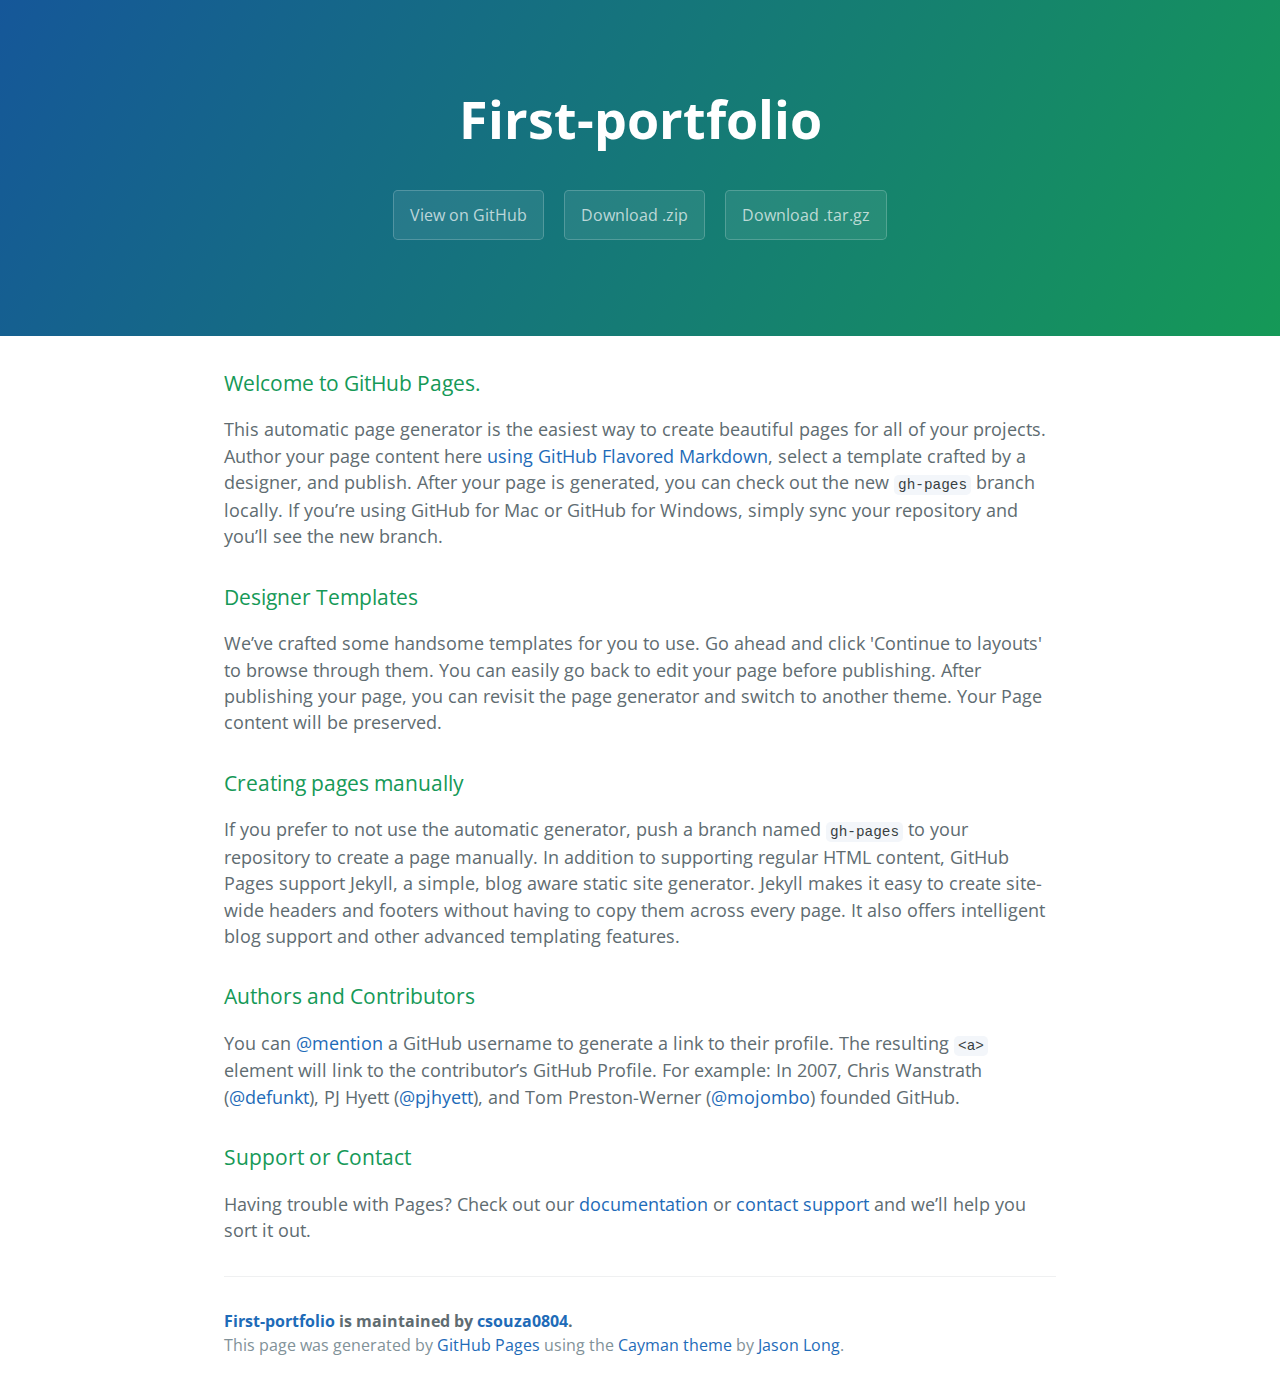
==== index.html @ 46334968 "Create gh-pages branch via GitHub" ====
<!DOCTYPE html>
<html lang="en-us">
  <head>
    <meta charset="UTF-8">
    <title>First-portfolio by csouza0804</title>
    <meta name="viewport" content="width=device-width, initial-scale=1">
    <link rel="stylesheet" type="text/css" href="stylesheets/normalize.css" media="screen">
    <link href='http://fonts.googleapis.com/css?family=Open+Sans:400,700' rel='stylesheet' type='text/css'>
    <link rel="stylesheet" type="text/css" href="stylesheets/stylesheet.css" media="screen">
    <link rel="stylesheet" type="text/css" href="stylesheets/github-light.css" media="screen">
  </head>
  <body>
    <section class="page-header">
      <h1 class="project-name">First-portfolio</h1>
      <h2 class="project-tagline"></h2>
      <a href="https://github.com/csouza0804/first-portfolio" class="btn">View on GitHub</a>
      <a href="https://github.com/csouza0804/first-portfolio/zipball/master" class="btn">Download .zip</a>
      <a href="https://github.com/csouza0804/first-portfolio/tarball/master" class="btn">Download .tar.gz</a>
    </section>

    <section class="main-content">
      <h3>
<a id="welcome-to-github-pages" class="anchor" href="#welcome-to-github-pages" aria-hidden="true"><span class="octicon octicon-link"></span></a>Welcome to GitHub Pages.</h3>

<p>This automatic page generator is the easiest way to create beautiful pages for all of your projects. Author your page content here <a href="https://guides.github.com/features/mastering-markdown/">using GitHub Flavored Markdown</a>, select a template crafted by a designer, and publish. After your page is generated, you can check out the new <code>gh-pages</code> branch locally. If you’re using GitHub for Mac or GitHub for Windows, simply sync your repository and you’ll see the new branch.</p>

<h3>
<a id="designer-templates" class="anchor" href="#designer-templates" aria-hidden="true"><span class="octicon octicon-link"></span></a>Designer Templates</h3>

<p>We’ve crafted some handsome templates for you to use. Go ahead and click 'Continue to layouts' to browse through them. You can easily go back to edit your page before publishing. After publishing your page, you can revisit the page generator and switch to another theme. Your Page content will be preserved.</p>

<h3>
<a id="creating-pages-manually" class="anchor" href="#creating-pages-manually" aria-hidden="true"><span class="octicon octicon-link"></span></a>Creating pages manually</h3>

<p>If you prefer to not use the automatic generator, push a branch named <code>gh-pages</code> to your repository to create a page manually. In addition to supporting regular HTML content, GitHub Pages support Jekyll, a simple, blog aware static site generator. Jekyll makes it easy to create site-wide headers and footers without having to copy them across every page. It also offers intelligent blog support and other advanced templating features.</p>

<h3>
<a id="authors-and-contributors" class="anchor" href="#authors-and-contributors" aria-hidden="true"><span class="octicon octicon-link"></span></a>Authors and Contributors</h3>

<p>You can <a href="https://github.com/blog/821" class="user-mention">@mention</a> a GitHub username to generate a link to their profile. The resulting <code>&lt;a&gt;</code> element will link to the contributor’s GitHub Profile. For example: In 2007, Chris Wanstrath (<a href="https://github.com/defunkt" class="user-mention">@defunkt</a>), PJ Hyett (<a href="https://github.com/pjhyett" class="user-mention">@pjhyett</a>), and Tom Preston-Werner (<a href="https://github.com/mojombo" class="user-mention">@mojombo</a>) founded GitHub.</p>

<h3>
<a id="support-or-contact" class="anchor" href="#support-or-contact" aria-hidden="true"><span class="octicon octicon-link"></span></a>Support or Contact</h3>

<p>Having trouble with Pages? Check out our <a href="https://help.github.com/pages">documentation</a> or <a href="https://github.com/contact">contact support</a> and we’ll help you sort it out.</p>

      <footer class="site-footer">
        <span class="site-footer-owner"><a href="https://github.com/csouza0804/first-portfolio">First-portfolio</a> is maintained by <a href="https://github.com/csouza0804">csouza0804</a>.</span>

        <span class="site-footer-credits">This page was generated by <a href="https://pages.github.com">GitHub Pages</a> using the <a href="https://github.com/jasonlong/cayman-theme">Cayman theme</a> by <a href="https://twitter.com/jasonlong">Jason Long</a>.</span>
      </footer>

    </section>

  
  </body>
</html>
---- stylesheets/stylesheet.css ----
* {
  box-sizing: border-box; }

body {
  padding: 0;
  margin: 0;
  font-family: "Open Sans", "Helvetica Neue", Helvetica, Arial, sans-serif;
  font-size: 16px;
  line-height: 1.5;
  color: #606c71; }

a {
  color: #1e6bb8;
  text-decoration: none; }
  a:hover {
    text-decoration: underline; }

.btn {
  display: inline-block;
  margin-bottom: 1rem;
  color: rgba(255, 255, 255, 0.7);
  background-color: rgba(255, 255, 255, 0.08);
  border-color: rgba(255, 255, 255, 0.2);
  border-style: solid;
  border-width: 1px;
  border-radius: 0.3rem;
  transition: color 0.2s, background-color 0.2s, border-color 0.2s; }
  .btn + .btn {
    margin-left: 1rem; }

.btn:hover {
  color: rgba(255, 255, 255, 0.8);
  text-decoration: none;
  background-color: rgba(255, 255, 255, 0.2);
  border-color: rgba(255, 255, 255, 0.3); }

@media screen and (min-width: 64em) {
  .btn {
    padding: 0.75rem 1rem; } }

@media screen and (min-width: 42em) and (max-width: 64em) {
  .btn {
    padding: 0.6rem 0.9rem;
    font-size: 0.9rem; } }

@media screen and (max-width: 42em) {
  .btn {
    display: block;
    width: 100%;
    padding: 0.75rem;
    font-size: 0.9rem; }
    .btn + .btn {
      margin-top: 1rem;
      margin-left: 0; } }

.page-header {
  color: #fff;
  text-align: center;
  background-color: #159957;
  background-image: linear-gradient(120deg, #155799, #159957); }

@media screen and (min-width: 64em) {
  .page-header {
    padding: 5rem 6rem; } }

@media screen and (min-width: 42em) and (max-width: 64em) {
  .page-header {
    padding: 3rem 4rem; } }

@media screen and (max-width: 42em) {
  .page-header {
    padding: 2rem 1rem; } }

.project-name {
  margin-top: 0;
  margin-bottom: 0.1rem; }

@media screen and (min-width: 64em) {
  .project-name {
    font-size: 3.25rem; } }

@media screen and (min-width: 42em) and (max-width: 64em) {
  .project-name {
    font-size: 2.25rem; } }

@media screen and (max-width: 42em) {
  .project-name {
    font-size: 1.75rem; } }

.project-tagline {
  margin-bottom: 2rem;
  font-weight: normal;
  opacity: 0.7; }

@media screen and (min-width: 64em) {
  .project-tagline {
    font-size: 1.25rem; } }

@media screen and (min-width: 42em) and (max-width: 64em) {
  .project-tagline {
    font-size: 1.15rem; } }

@media screen and (max-width: 42em) {
  .project-tagline {
    font-size: 1rem; } }

.main-content :first-child {
  margin-top: 0; }
.main-content img {
  max-width: 100%; }
.main-content h1, .main-content h2, .main-content h3, .main-content h4, .main-content h5, .main-content h6 {
  margin-top: 2rem;
  margin-bottom: 1rem;
  font-weight: normal;
  color: #159957; }
.main-content p {
  margin-bottom: 1em; }
.main-content code {
  padding: 2px 4px;
  font-family: Consolas, "Liberation Mono", Menlo, Courier, monospace;
  font-size: 0.9rem;
  color: #383e41;
  background-color: #f3f6fa;
  border-radius: 0.3rem; }
.main-content pre {
  padding: 0.8rem;
  margin-top: 0;
  margin-bottom: 1rem;
  font: 1rem Consolas, "Liberation Mono", Menlo, Courier, monospace;
  color: #567482;
  word-wrap: normal;
  background-color: #f3f6fa;
  border: solid 1px #dce6f0;
  border-radius: 0.3rem; }
  .main-content pre > code {
    padding: 0;
    margin: 0;
    font-size: 0.9rem;
    color: #567482;
    word-break: normal;
    white-space: pre;
    background: transparent;
    border: 0; }
.main-content .highlight {
  margin-bottom: 1rem; }
  .main-content .highlight pre {
    margin-bottom: 0;
    word-break: normal; }
.main-content .highlight pre, .main-content pre {
  padding: 0.8rem;
  overflow: auto;
  font-size: 0.9rem;
  line-height: 1.45;
  border-radius: 0.3rem; }
.main-content pre code, .main-content pre tt {
  display: inline;
  max-width: initial;
  padding: 0;
  margin: 0;
  overflow: initial;
  line-height: inherit;
  word-wrap: normal;
  background-color: transparent;
  border: 0; }
  .main-content pre code:before, .main-content pre code:after, .main-content pre tt:before, .main-content pre tt:after {
    content: normal; }
.main-content ul, .main-content ol {
  margin-top: 0; }
.main-content blockquote {
  padding: 0 1rem;
  margin-left: 0;
  color: #819198;
  border-left: 0.3rem solid #dce6f0; }
  .main-content blockquote > :first-child {
    margin-top: 0; }
  .main-content blockquote > :last-child {
    margin-bottom: 0; }
.main-content table {
  display: block;
  width: 100%;
  overflow: auto;
  word-break: normal;
  word-break: keep-all; }
  .main-content table th {
    font-weight: bold; }
  .main-content table th, .main-content table td {
    padding: 0.5rem 1rem;
    border: 1px solid #e9ebec; }
.main-content dl {
  padding: 0; }
  .main-content dl dt {
    padding: 0;
    margin-top: 1rem;
    font-size: 1rem;
    font-weight: bold; }
  .main-content dl dd {
    padding: 0;
    margin-bottom: 1rem; }
.main-content hr {
  height: 2px;
  padding: 0;
  margin: 1rem 0;
  background-color: #eff0f1;
  border: 0; }

@media screen and (min-width: 64em) {
  .main-content {
    max-width: 64rem;
    padding: 2rem 6rem;
    margin: 0 auto;
    font-size: 1.1rem; } }

@media screen and (min-width: 42em) and (max-width: 64em) {
  .main-content {
    padding: 2rem 4rem;
    font-size: 1.1rem; } }

@media screen and (max-width: 42em) {
  .main-content {
    padding: 2rem 1rem;
    font-size: 1rem; } }

.site-footer {
  padding-top: 2rem;
  margin-top: 2rem;
  border-top: solid 1px #eff0f1; }

.site-footer-owner {
  display: block;
  font-weight: bold; }

.site-footer-credits {
  color: #819198; }

@media screen and (min-width: 64em) {
  .site-footer {
    font-size: 1rem; } }

@media screen and (min-width: 42em) and (max-width: 64em) {
  .site-footer {
    font-size: 1rem; } }

@media screen and (max-width: 42em) {
  .site-footer {
    font-size: 0.9rem; } }
---- stylesheets/github-light.css ----
/*
   Copyright 2014 GitHub Inc.

   Licensed under the Apache License, Version 2.0 (the "License");
   you may not use this file except in compliance with the License.
   You may obtain a copy of the License at

       http://www.apache.org/licenses/LICENSE-2.0

   Unless required by applicable law or agreed to in writing, software
   distributed under the License is distributed on an "AS IS" BASIS,
   WITHOUT WARRANTIES OR CONDITIONS OF ANY KIND, either express or implied.
   See the License for the specific language governing permissions and
   limitations under the License.

*/

.pl-c /* comment */ {
  color: #969896;
}

.pl-c1      /* constant, markup.raw, meta.diff.header, meta.module-reference, meta.property-name, support, support.constant, support.variable, variable.other.constant */,
.pl-s .pl-v /* string variable */ {
  color: #0086b3;
}

.pl-e  /* entity */,
.pl-en /* entity.name */ {
  color: #795da3;
}

.pl-s .pl-s1 /* string source */,
.pl-smi      /* storage.modifier.import, storage.modifier.package, storage.type.java, variable.other, variable.parameter.function */ {
  color: #333;
}

.pl-ent /* entity.name.tag */ {
  color: #63a35c;
}

.pl-k /* keyword, storage, storage.type */ {
  color: #a71d5d;
}

.pl-pds              /* punctuation.definition.string, string.regexp.character-class */,
.pl-s                /* string */,
.pl-s .pl-pse .pl-s1 /* string punctuation.section.embedded source */,
.pl-sr               /* string.regexp */,
.pl-sr .pl-cce       /* string.regexp constant.character.escape */,
.pl-sr .pl-sra       /* string.regexp string.regexp.arbitrary-repitition */,
.pl-sr .pl-sre       /* string.regexp source.ruby.embedded */ {
  color: #183691;
}

.pl-v /* variable */ {
  color: #ed6a43;
}

.pl-id /* invalid.deprecated */ {
  color: #b52a1d;
}

.pl-ii /* invalid.illegal */ {
  background-color: #b52a1d;
  color: #f8f8f8;
}

.pl-sr .pl-cce /* string.regexp constant.character.escape */ {
  color: #63a35c;
  font-weight: bold;
}

.pl-ml /* markup.list */ {
  color: #693a17;
}

.pl-mh        /* markup.heading */,
.pl-mh .pl-en /* markup.heading entity.name */,
.pl-ms        /* meta.separator */ {
  color: #1d3e81;
  font-weight: bold;
}

.pl-mq /* markup.quote */ {
  color: #008080;
}

.pl-mi /* markup.italic */ {
  color: #333;
  font-style: italic;
}

.pl-mb /* markup.bold */ {
  color: #333;
  font-weight: bold;
}

.pl-md /* markup.deleted, meta.diff.header.from-file */ {
  background-color: #ffecec;
  color: #bd2c00;
}

.pl-mi1 /* markup.inserted, meta.diff.header.to-file */ {
  background-color: #eaffea;
  color: #55a532;
}

.pl-mdr /* meta.diff.range */ {
  color: #795da3;
  font-weight: bold;
}

.pl-mo /* meta.output */ {
  color: #1d3e81;
}
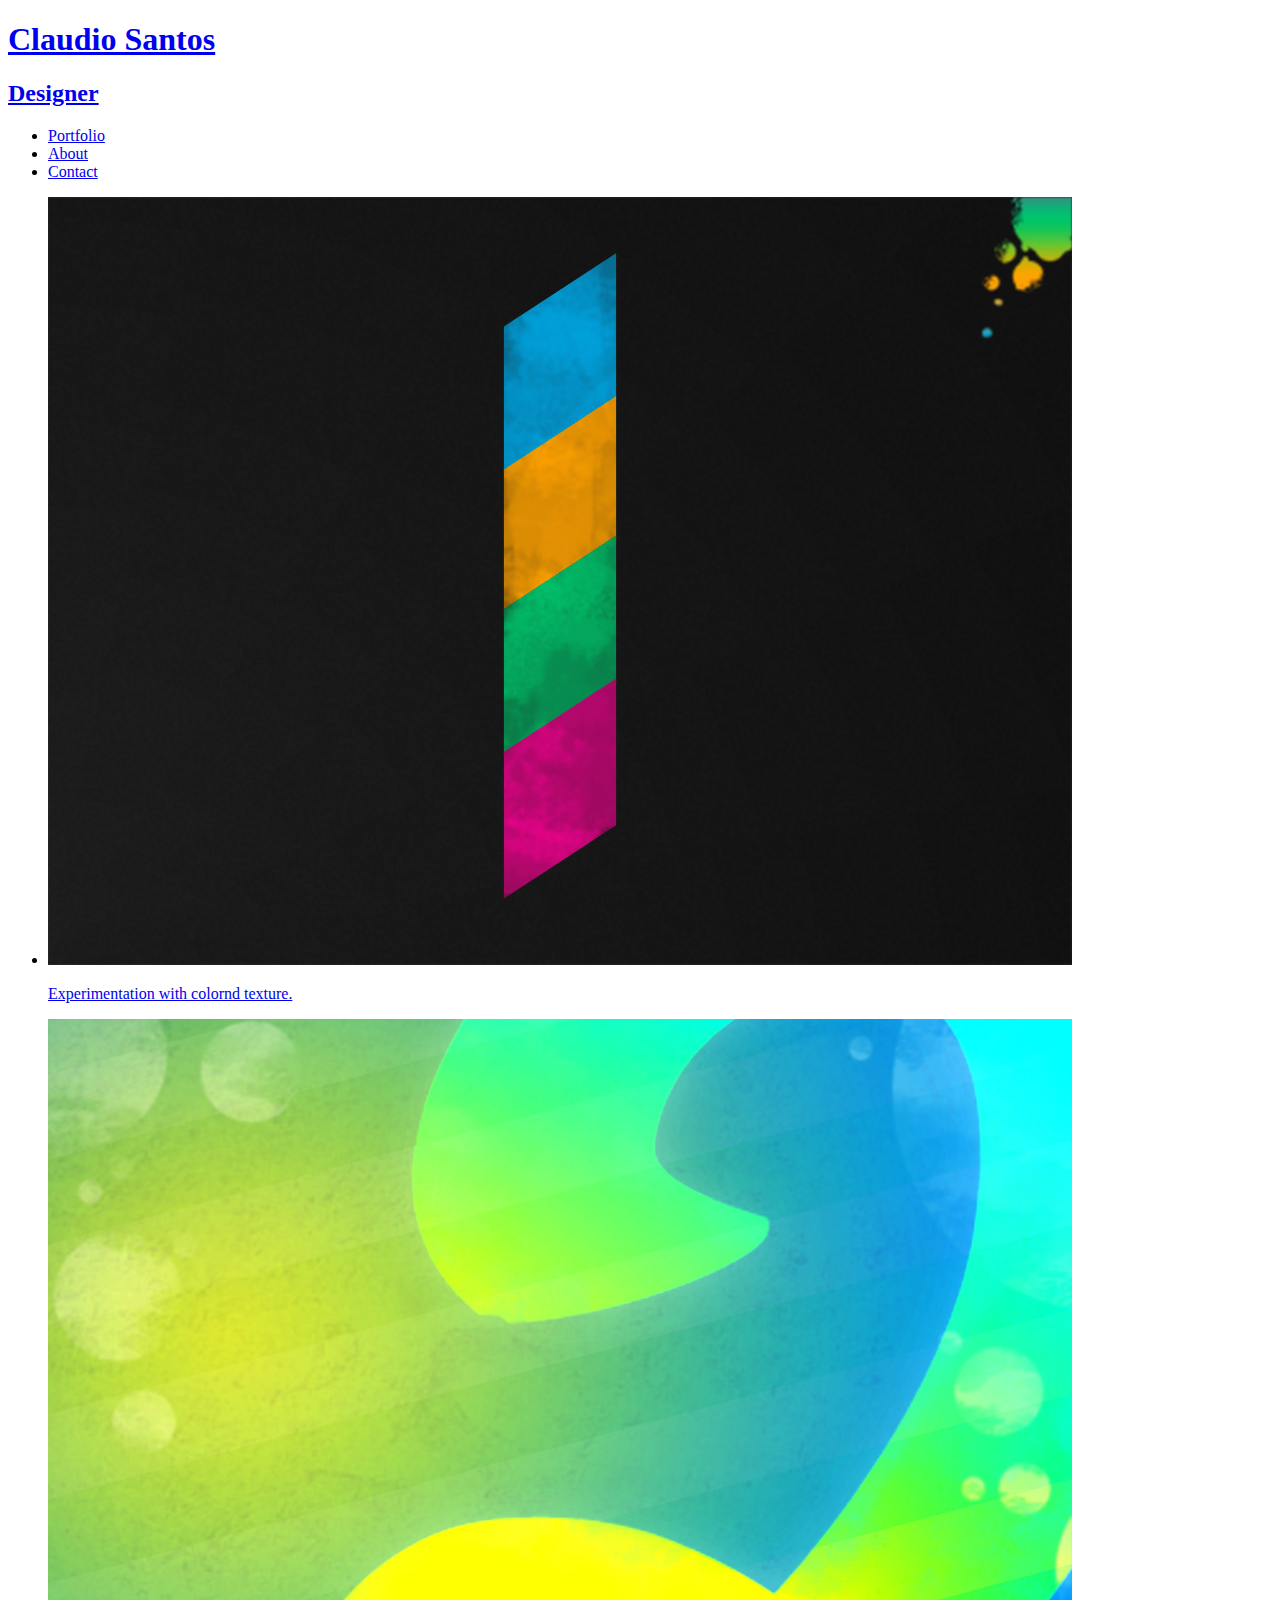
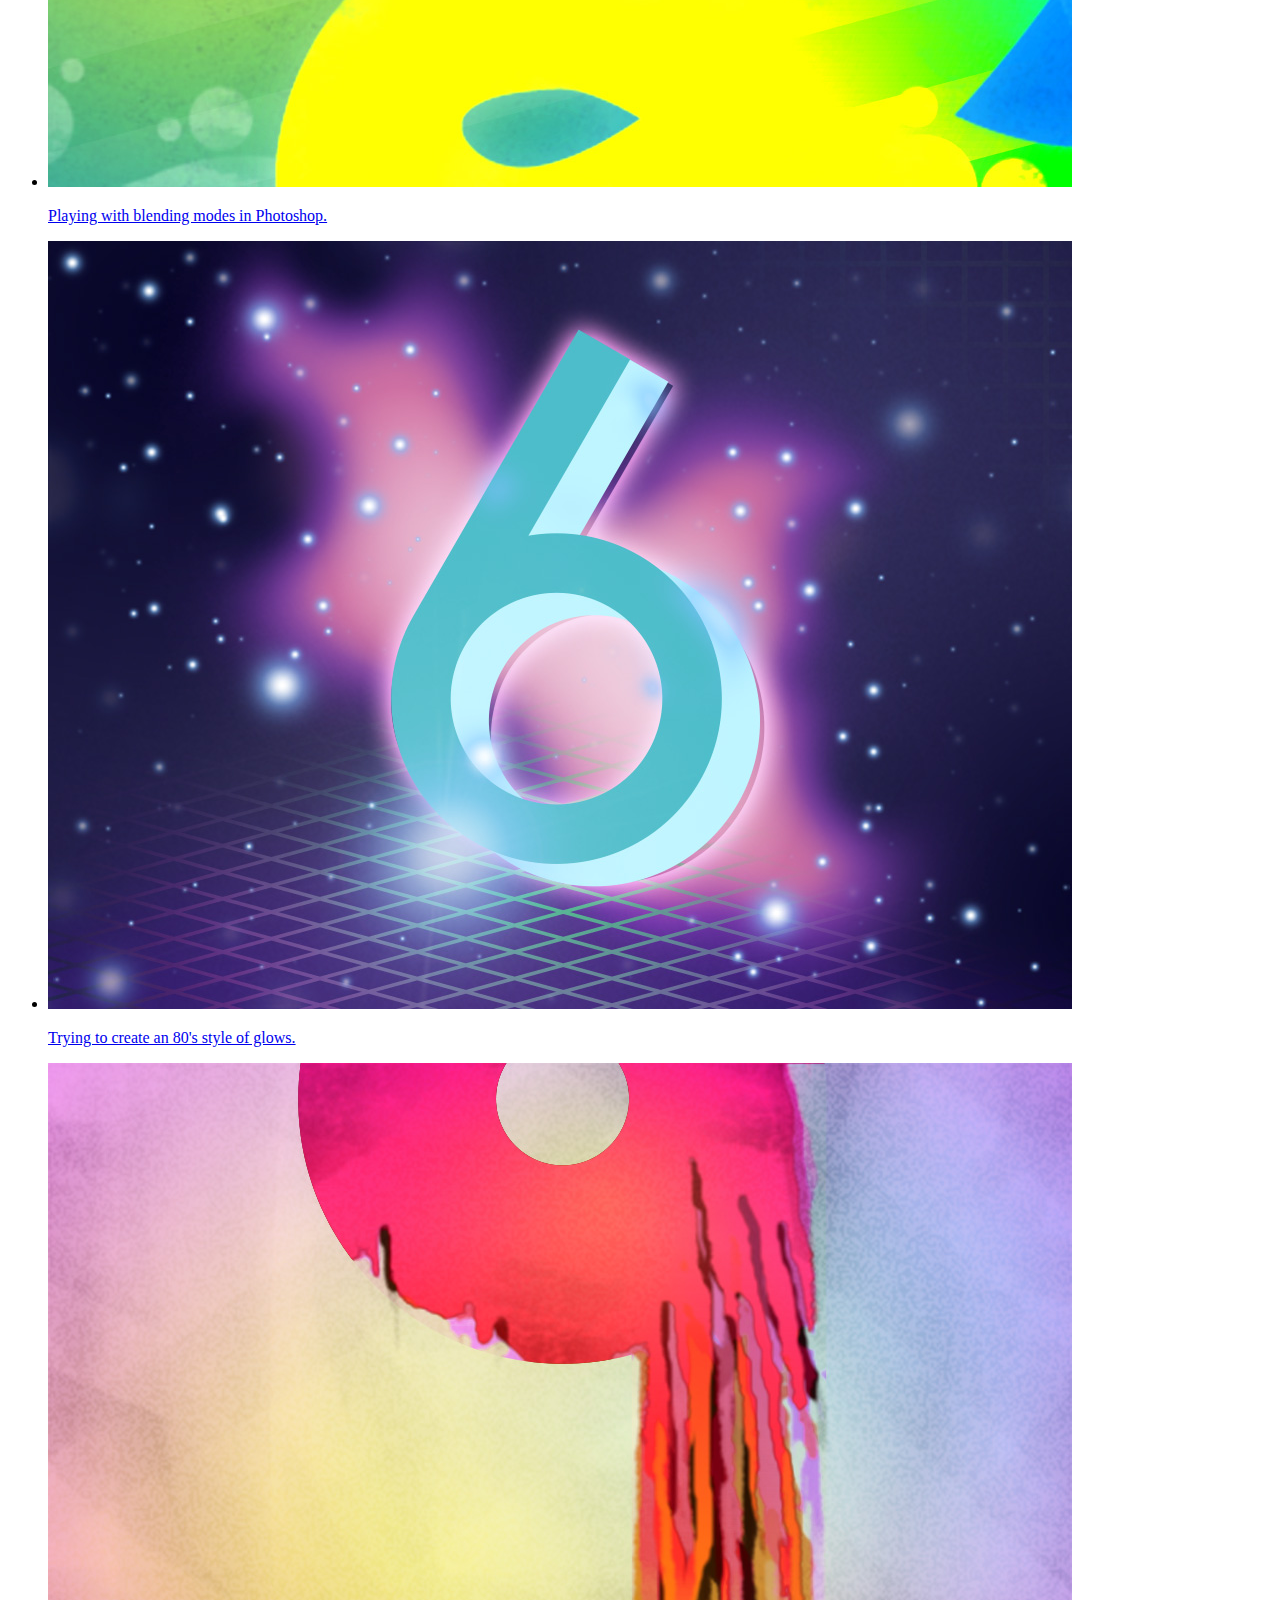
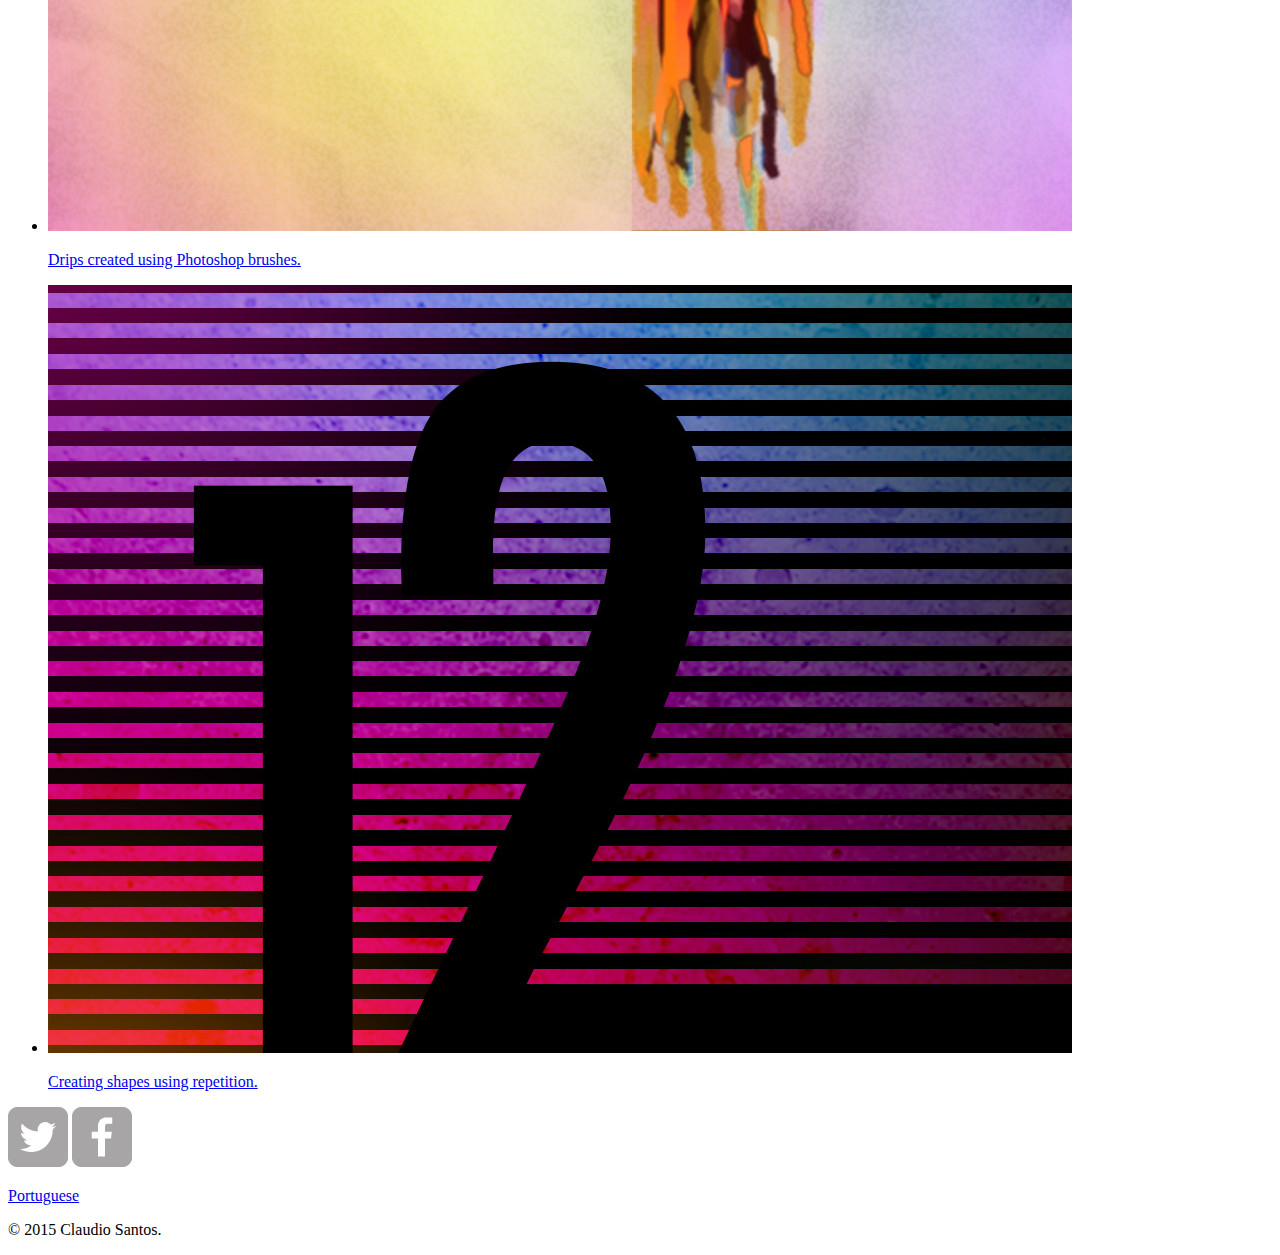
==== commit f6b248e9: "fix" ====
--- a/index.html
+++ b/index.html
@@ -1,58 +1,75 @@
 <!DOCTYPE html>
-<html lang="en-us">
+<html>
   <head>
-    <meta charset="UTF-8">
-    <title>First-portfolio by csouza0804</title>
-    <meta name="viewport" content="width=device-width, initial-scale=1">
-    <link rel="stylesheet" type="text/css" href="stylesheets/normalize.css" media="screen">
-    <link href='http://fonts.googleapis.com/css?family=Open+Sans:400,700' rel='stylesheet' type='text/css'>
-    <link rel="stylesheet" type="text/css" href="stylesheets/stylesheet.css" media="screen">
-    <link rel="stylesheet" type="text/css" href="stylesheets/github-light.css" media="screen">
+    <meta charset="utf-8">
+    <title>Portifolio | Designer</title>
+    <link rel="stylesheet" href="first-portfolio/css/normalize.css">
+    <link href='http://fonts.googleapis.com/css?family=Source+Sans+Pro:200,400,200italic|Open+Sans:300italic,300' rel='stylesheet' type='text/css'>
+    <link rel="stylesheet" href="first-portfolio/css/main.css">
+    <link rel="stylesheet" href="first-portfolio/css/responsive.css">
+    <meta name="viewport" content="width=device-width, initial-scale=1.0">
   </head>
   <body>
-    <section class="page-header">
-      <h1 class="project-name">First-portfolio</h1>
-      <h2 class="project-tagline"></h2>
-      <a href="https://github.com/csouza0804/first-portfolio" class="btn">View on GitHub</a>
-      <a href="https://github.com/csouza0804/first-portfolio/zipball/master" class="btn">Download .zip</a>
-      <a href="https://github.com/csouza0804/first-portfolio/tarball/master" class="btn">Download .tar.gz</a>
-    </section>
-
-    <section class="main-content">
-      <h3>
-<a id="welcome-to-github-pages" class="anchor" href="#welcome-to-github-pages" aria-hidden="true"><span class="octicon octicon-link"></span></a>Welcome to GitHub Pages.</h3>
-
-<p>This automatic page generator is the easiest way to create beautiful pages for all of your projects. Author your page content here <a href="https://guides.github.com/features/mastering-markdown/">using GitHub Flavored Markdown</a>, select a template crafted by a designer, and publish. After your page is generated, you can check out the new <code>gh-pages</code> branch locally. If you’re using GitHub for Mac or GitHub for Windows, simply sync your repository and you’ll see the new branch.</p>
-
-<h3>
-<a id="designer-templates" class="anchor" href="#designer-templates" aria-hidden="true"><span class="octicon octicon-link"></span></a>Designer Templates</h3>
-
-<p>We’ve crafted some handsome templates for you to use. Go ahead and click 'Continue to layouts' to browse through them. You can easily go back to edit your page before publishing. After publishing your page, you can revisit the page generator and switch to another theme. Your Page content will be preserved.</p>
-
-<h3>
-<a id="creating-pages-manually" class="anchor" href="#creating-pages-manually" aria-hidden="true"><span class="octicon octicon-link"></span></a>Creating pages manually</h3>
-
-<p>If you prefer to not use the automatic generator, push a branch named <code>gh-pages</code> to your repository to create a page manually. In addition to supporting regular HTML content, GitHub Pages support Jekyll, a simple, blog aware static site generator. Jekyll makes it easy to create site-wide headers and footers without having to copy them across every page. It also offers intelligent blog support and other advanced templating features.</p>
-
-<h3>
-<a id="authors-and-contributors" class="anchor" href="#authors-and-contributors" aria-hidden="true"><span class="octicon octicon-link"></span></a>Authors and Contributors</h3>
-
-<p>You can <a href="https://github.com/blog/821" class="user-mention">@mention</a> a GitHub username to generate a link to their profile. The resulting <code>&lt;a&gt;</code> element will link to the contributor’s GitHub Profile. For example: In 2007, Chris Wanstrath (<a href="https://github.com/defunkt" class="user-mention">@defunkt</a>), PJ Hyett (<a href="https://github.com/pjhyett" class="user-mention">@pjhyett</a>), and Tom Preston-Werner (<a href="https://github.com/mojombo" class="user-mention">@mojombo</a>) founded GitHub.</p>
-
-<h3>
-<a id="support-or-contact" class="anchor" href="#support-or-contact" aria-hidden="true"><span class="octicon octicon-link"></span></a>Support or Contact</h3>
-
-<p>Having trouble with Pages? Check out our <a href="https://help.github.com/pages">documentation</a> or <a href="https://github.com/contact">contact support</a> and we’ll help you sort it out.</p>
-
-      <footer class="site-footer">
-        <span class="site-footer-owner"><a href="https://github.com/csouza0804/first-portfolio">First-portfolio</a> is maintained by <a href="https://github.com/csouza0804">csouza0804</a>.</span>
-
-        <span class="site-footer-credits">This page was generated by <a href="https://pages.github.com">GitHub Pages</a> using the <a href="https://github.com/jasonlong/cayman-theme">Cayman theme</a> by <a href="https://twitter.com/jasonlong">Jason Long</a>.</span>
+    <header>
+      <a href="../index.html" id="logo">
+        <h1>Claudio Santos</h1>
+        <h2>Designer</h2>
+      </a>
+      <nav>
+        <ul>
+          <li><a href="index.html" class="selected">Portfolio</a></li>
+          <li><a href="pages/about.html">About</a></li>
+          <li><a href="pages/contact.html">Contact</a></li>
+        </ul>
+      </nav>
+    </header>
+    <div id="wrapper">
+      <section>
+        <ul id="gallery">
+          
+          <li>
+            <a href="img/numbers-01.jpg">
+              <img src="img/numbers-01.jpg" alt=""/>
+              <p>Experimentation with colornd texture.</p>
+            </a>
+          </li>
+          
+          <li>
+            <a href="img/numbers-02.jpg">
+              <img src="img/numbers-02.jpg" alt=""/>
+              <p>Playing with blending modes in Photoshop.</p>
+            </a>
+          </li>
+          
+          <li>
+            <a href="img/numbers-06.jpg">
+              <img src="img/numbers-06.jpg" alt=""/>
+              <p>Trying to create an 80's style of glows.</p>
+            </a>
+          </li>
+          
+          <li>
+            <a href="img/numbers-09.jpg">
+              <img src="img/numbers-09.jpg" alt=""/>
+              <p>Drips created using Photoshop brushes.</p>
+            </a>
+          </li>
+          
+          <li>
+            <a href="img/numbers-12.jpg">
+              <img src="img/numbers-12.jpg" alt=""/>
+              <p>Creating shapes using repetition.</p>
+            </a>
+          </li>
+          
+        </ul>
+      </section>
+      <footer>
+        <a href="https://www.facebook.com"><img src="img/twitter-wrap.png" alt="Twitter Logo" class="social-icon"></a>
+        <a href="https://www.twitter.com"><img src="img/facebook-wrap.png" alt"Facebook Logo" class="social-icon"></a>
+        <a href="index-br.html"><p>Portuguese</p></a>
+        <p>&copy; 2015 Claudio Santos.</p>
       </footer>
-
-    </section>
-
-  
-  </body>
-</html>
-
+    </div>
+  </body>  
+</html>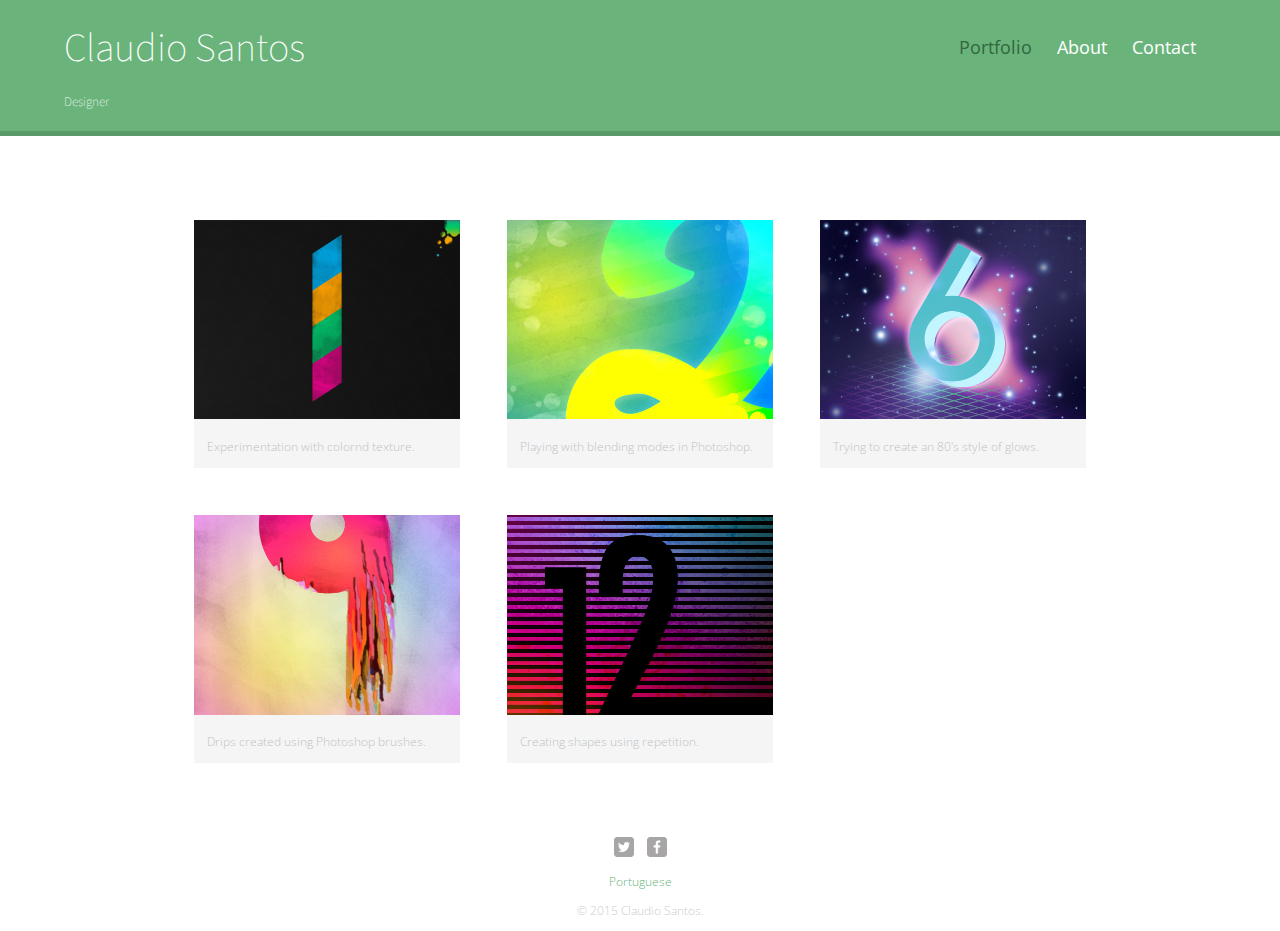
==== commit ea4e8736: "fix" ====
--- a/index.html
+++ b/index.html
@@ -3,10 +3,10 @@
   <head>
     <meta charset="utf-8">
     <title>Portifolio | Designer</title>
-    <link rel="stylesheet" href="first-portfolio/css/normalize.css">
+    <link rel="stylesheet" href="css/normalize.css">
     <link href='http://fonts.googleapis.com/css?family=Source+Sans+Pro:200,400,200italic|Open+Sans:300italic,300' rel='stylesheet' type='text/css'>
-    <link rel="stylesheet" href="first-portfolio/css/main.css">
-    <link rel="stylesheet" href="first-portfolio/css/responsive.css">
+    <link rel="stylesheet" href="css/main.css">
+    <link rel="stylesheet" href="css/responsive.css">
     <meta name="viewport" content="width=device-width, initial-scale=1.0">
   </head>
   <body>
--- a/css/main.css
+++ b/css/main.css
@@ -0,0 +1,201 @@
+/*********************
+GENERAL
+*********************/
+
+a {
+  text-decoration: none;
+}
+
+body {
+  font-family: 'Open Sans',sans-serif;
+  font-weight: 300;
+}
+
+#wrapper {
+  max-width: 940px;
+  margin: 0 auto;
+  padding: 0 5%;
+}
+
+#logo {
+  text-align: center;
+  margin: 0;
+}
+
+
+h1, h2 {
+  font-family: 'Source Sans Pro', sans-serif;
+  font-weight: 200;
+  margin: 15px 0;
+}
+
+img {
+  max-width: 100%;
+}
+
+/* nav background on mobile */
+nav {
+  text-align: center;
+  padding: 10px 0;
+  margin: 20px 0 0;
+}
+
+h3 {
+  margin: 0 0 1em 0;
+}
+
+/*********************
+HEADING
+*********************/
+header {
+  float: left;
+  margin: 0 0 30px 0;
+  padding: 5px 0 0 0;
+  width: 100%;
+}
+a {
+  color: #6ab47b;
+}
+
+header {
+  background: #6ab47b;
+  border-color: #599a68;
+}
+
+
+/*********************
+FOOTER
+*********************/
+
+footer {
+  color: #ccc;
+}
+
+footer {
+  font-size: 0.75em;
+  text-align: center;
+  clear: both;
+  padding-top: 50px;
+}
+
+.social-icon {
+  width: 20px;
+  height: 20px;
+  margin: 0 5px;
+}
+
+/*********************
+NAVIGATING
+*********************/
+
+nav a, nav a:visited {
+  color: #fff;
+}
+
+nav a.selected, nav a:hover {
+  color: #32673f;
+}
+
+/* nav background on mobile */
+nav {
+  background: #599a68;
+}
+
+nav ul {
+  list-style: none;
+  margin: 0 10px;
+  padding: 0;
+}
+
+nav li {
+  display: inline-block;
+}
+
+nav a {
+  font-weight: normal;
+  padding: 15px 10px;
+}
+
+/*********************
+COLOR
+*********************/
+
+h1, h2 {
+  color: #fff;
+}
+
+/* site body */
+body {
+  background-color: #fff;
+  color: #999;
+}
+
+
+/*********************
+PAGE PORTFOLIO
+*********************/
+#gallery {
+  margin: 0;
+  padding: 0;
+  list-style: none;
+}
+
+#gallery li {
+  float: left;
+  width: 45%;
+  margin: 2.5%;
+  background-color: #f5f5f5;
+  color: #bdc3c7;
+}
+
+#gallery li a p {
+  margin: 0;
+  padding: 5%;
+  font-size: 0.75em;
+  color: #bdc3c7;
+}
+
+
+/*********************
+PAGE ABOUT
+*********************/
+.profile-photo {
+  display: block;
+  max-width: 150px;
+  margin: 0 auto 30px;
+  border-radius: 100%;
+}
+
+
+
+
+/*********************
+PAGE CONTACT
+*********************/
+.contact-info {
+  list-style: none;
+  margin: 0;
+  padding: 0;
+  font-size: 0.9em;
+}
+
+.contact-info a {
+  display: block;
+  max-height: 20px;
+  background-repeat: no-repeat;
+  background-size: 20px 20px;
+  padding: 0 0 0 30px;
+  margin: 0 0 10px;
+}
+
+.contact-info li.phone a{
+  background-image: url('../img/phone.png');
+}
+
+.contact-info li.email a{
+  background-image: url('../img/mail.png');
+} 
+
+.contact-info li.twitter a{
+  background-image: url('../img/twitter.png');
+} --- a/css/responsive.css
+++ b/css/responsive.css
@@ -0,0 +1,72 @@
+@media screen and (min-width: 480px) {
+  /*********************
+  TWO COLUMN LAYOUT
+  *********************/
+  #primary {
+    width: 50%;
+    float: left;
+  }
+  
+  #secondary {
+    width: 40%;
+    float:right;
+  }
+  
+  /*********************
+  Page: Portfolio
+  *********************/
+  #gallery li {
+    width: 28.3333%;
+  }
+  
+  #gallery li:nth-child(4n) {
+    clear: left;
+  }
+  
+  /*********************
+  Page: About
+  *********************/
+  .profile-photo {
+    float: left;
+    margin: 0 5% 80px 0;
+  }
+  
+  
+}
+
+@media screen and (min-width: 660px) {
+ 
+  /*********************
+  HEADER
+  *********************/
+  nav {
+    background: none;
+    float: right;
+    font-size: 1.125em;
+    margin-right: 5%;
+    text-align: right;
+    width: 45%;
+  }
+  
+  #logo {
+    float: left;
+    margin-left: 5%;
+    text-align: left;
+    width: 45%;
+  }
+  
+  h1 {
+    font-size: 2.5em
+  }
+  
+  h2 {
+    font-size: 0.825em;
+    margin-bottom: 20px;
+  }
+  
+  header {
+    border-bottom: 5px solid #599a68;
+    margin-bottom: 60px;
+  }
+  
+}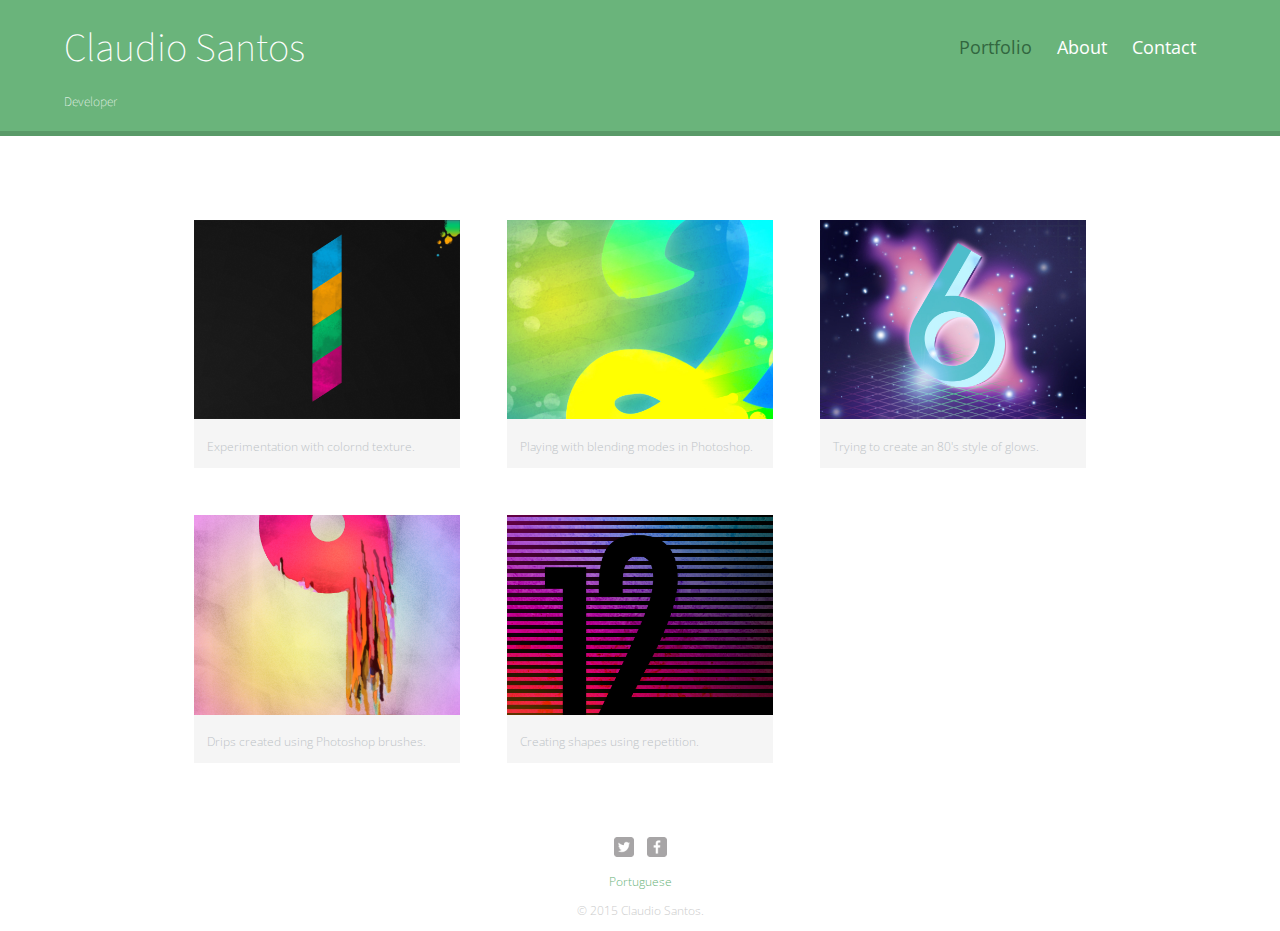
==== commit 8f6c0fe0: "fix" ====
--- a/index.html
+++ b/index.html
@@ -11,9 +11,9 @@
   </head>
   <body>
     <header>
-      <a href="../index.html" id="logo">
+      <a href="index.html" id="logo">
         <h1>Claudio Santos</h1>
-        <h2>Designer</h2>
+        <h2>Developer</h2>
       </a>
       <nav>
         <ul>
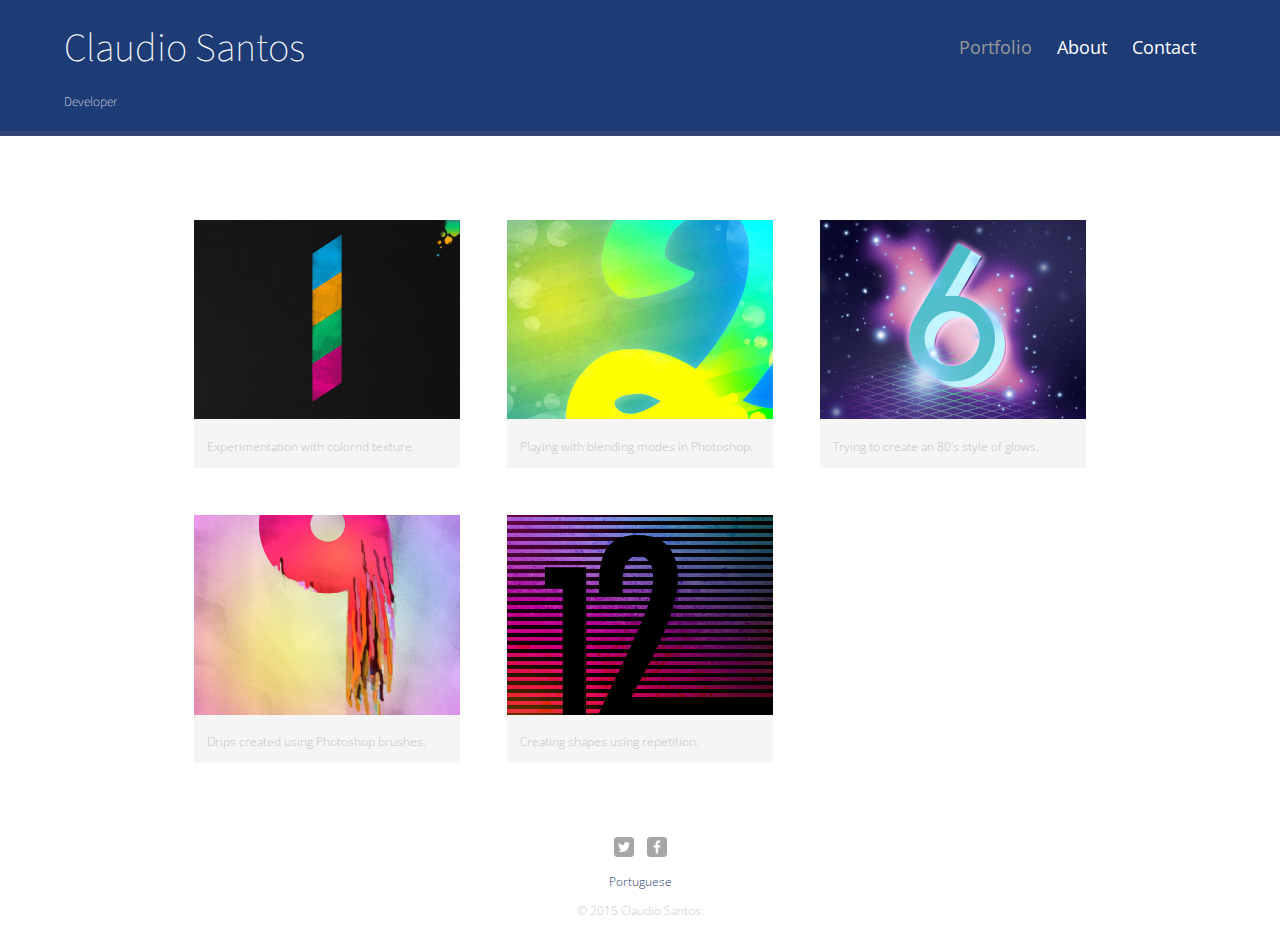
==== commit 0dacb01e: "change the color of elements" ====
--- a/index.html
+++ b/index.html
@@ -2,7 +2,7 @@
 <html>
   <head>
     <meta charset="utf-8">
-    <title>Portifolio | Designer</title>
+    <title>Portifolio | Developer</title>
     <link rel="stylesheet" href="css/normalize.css">
     <link href='http://fonts.googleapis.com/css?family=Source+Sans+Pro:200,400,200italic|Open+Sans:300italic,300' rel='stylesheet' type='text/css'>
     <link rel="stylesheet" href="css/main.css">
--- a/css/main.css
+++ b/css/main.css
@@ -53,13 +53,14 @@
   padding: 5px 0 0 0;
   width: 100%;
 }
+
 a {
-  color: #6ab47b;
+  color: #1D3B75;
 }
 
 header {
-  background: #6ab47b;
-  border-color: #599a68;
+  background: #1D3B75;
+  border-color: #324475;
 }
 
 
@@ -93,12 +94,12 @@
 }
 
 nav a.selected, nav a:hover {
-  color: #32673f;
+  color: #999999;
 }
 
 /* nav background on mobile */
 nav {
-  background: #599a68;
+  background: #324475;
 }
 
 nav ul {
--- a/css/responsive.css
+++ b/css/responsive.css
@@ -65,7 +65,7 @@
   }
   
   header {
-    border-bottom: 5px solid #599a68;
+    border-bottom: 5px solid #324475;
     margin-bottom: 60px;
   }
   
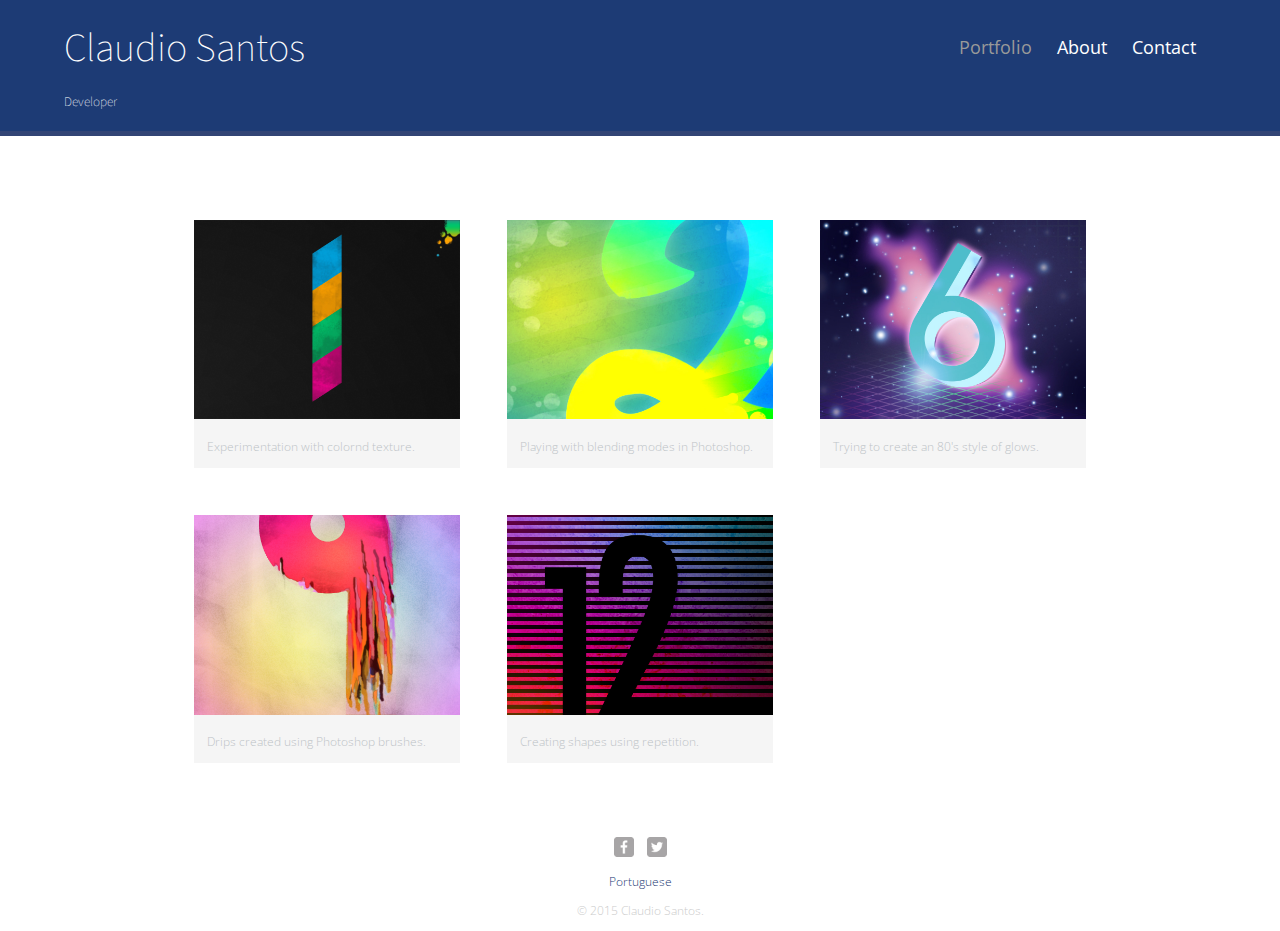
==== commit 7aa5eefe: "fixing information" ====
--- a/index.html
+++ b/index.html
@@ -65,8 +65,8 @@
         </ul>
       </section>
       <footer>
-        <a href="https://www.facebook.com"><img src="img/twitter-wrap.png" alt="Twitter Logo" class="social-icon"></a>
-        <a href="https://www.twitter.com"><img src="img/facebook-wrap.png" alt"Facebook Logo" class="social-icon"></a>
+        <a href="https://www.facebook.com"><img src="img/facebook-wrap.png" alt="Facebook Logo" class="social-icon"></a>
+        <a href="https://www.twitter.com"><img src="img/twitter-wrap.png" alt"Twitter Logo'" class="social-icon"></a>
         <a href="index-br.html"><p>Portuguese</p></a>
         <p>&copy; 2015 Claudio Santos.</p>
       </footer>
